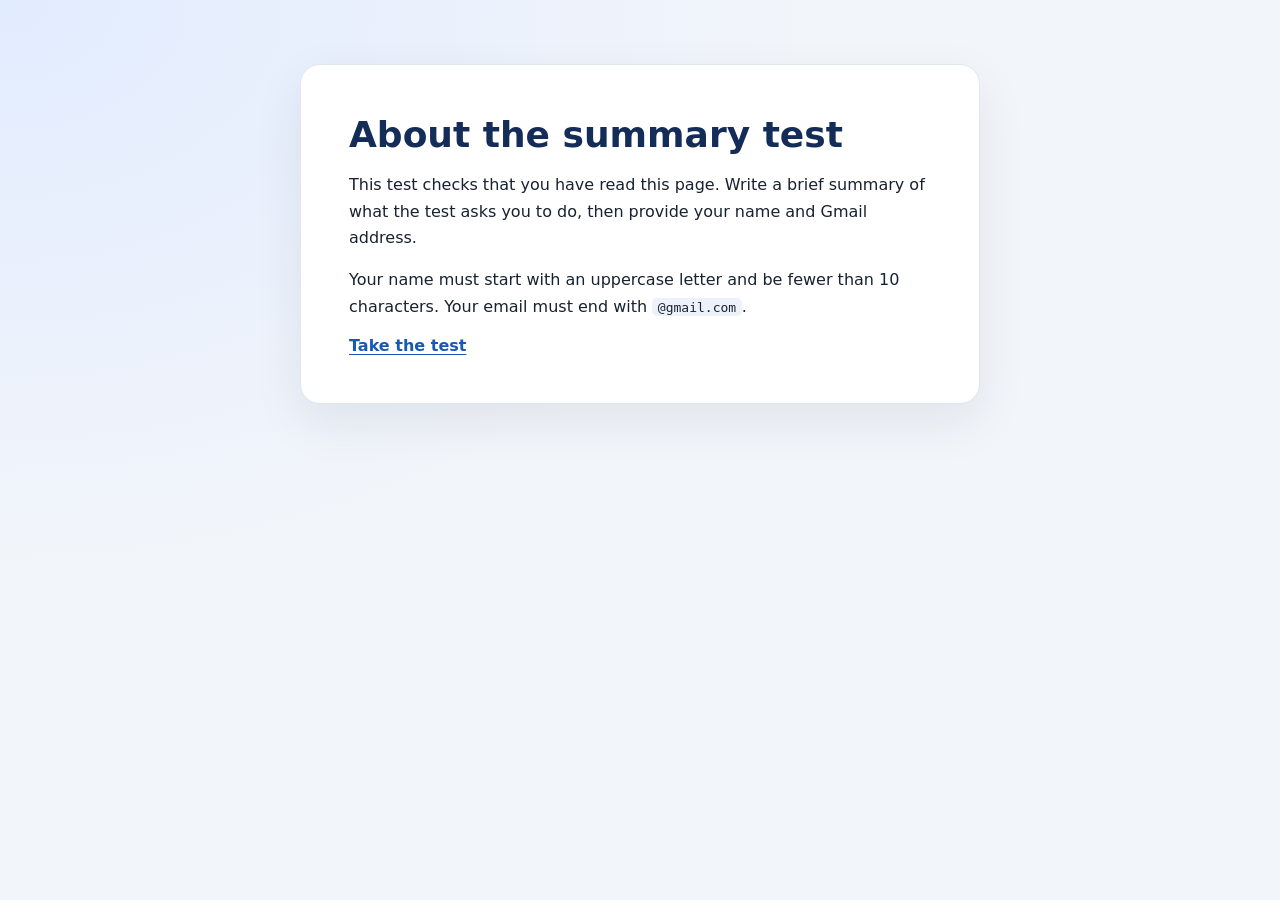
==== src/main/webapp/About.html @ 2d76cbe0 "first commit" ====
<!doctype html>
<html lang="en">
<head>
    <meta charset="UTF-8">
    <meta name="viewport" content="width=device-width, initial-scale=1">
    <title>About the summary test</title>
    <link rel="stylesheet" href="styles.css">
</head>
<body>
    <main>
        <h1>About the summary test</h1>
        <p>This test checks that you have read this page. Write a brief summary of what
           the test asks you to do, then provide your name and Gmail address.</p>
        <p>Your name must start with an uppercase letter and be fewer than 10 characters.
           Your email must end with <code>@gmail.com</code>.</p>
        <a href="test.html">Take the test</a>
    </main>
</body>
</html>
---- src/main/webapp/styles.css ----
:root {
    color-scheme: light;
    font-family: system-ui, -apple-system, BlinkMacSystemFont, "Segoe UI", sans-serif;
    color: #182230;
    background: #f2f5fa;
    font-synthesis: none;
    text-rendering: optimizeLegibility;
}

* {
    box-sizing: border-box;
}

body {
    min-width: 320px;
    min-height: 100vh;
    margin: 0;
    padding: clamp(1rem, 5vw, 4rem) 1rem;
    background:
        radial-gradient(ellipse at top left, #e2ecff 0, transparent 45%),
        #f2f5fa;
}

main {
    width: min(100%, 680px);
    margin: 0 auto;
    padding: clamp(1.5rem, 5vw, 3rem);
    border: 1px solid #e1e7f0;
    border-radius: 20px;
    background: #fff;
    box-shadow: 0 18px 50px rgb(24 34 48 / 8%);
}

h1 {
    margin: 0 0 1rem;
    color: #142d58;
    font-size: clamp(1.75rem, 4vw, 2.25rem);
    line-height: 1.2;
}

h2 {
    margin-top: 2rem;
    color: #142d58;
}

p,
li {
    line-height: 1.65;
}

a {
    color: #1759b7;
    font-weight: 650;
    text-underline-offset: 0.2em;
}

a:hover {
    color: #0d3979;
}

form {
    margin-top: 1.75rem;
}

label {
    display: inline-block;
    margin-bottom: 0.45rem;
    font-weight: 650;
}

input,
textarea {
    width: 100%;
    padding: 0.8rem 0.9rem;
    border: 1px solid #b8c4d6;
    border-radius: 10px;
    color: inherit;
    background: #fff;
    font: inherit;
}

textarea {
    min-height: 150px;
    resize: vertical;
}

input:focus,
textarea:focus {
    border-color: #2463c2;
    outline: 3px solid rgb(36 99 194 / 18%);
}

button {
    display: inline-flex;
    align-items: center;
    justify-content: center;
    min-height: 46px;
    padding: 0.7rem 1.2rem;
    border: 0;
    border-radius: 10px;
    color: #fff;
    background: #1759b7;
    font: inherit;
    font-weight: 700;
    cursor: pointer;
}

button:hover {
    background: #0d3979;
}

button:focus-visible,
a:focus-visible {
    outline: 3px solid #91b9f5;
    outline-offset: 3px;
}

code {
    padding: 0.1rem 0.35rem;
    border-radius: 5px;
    background: #edf2fa;
}
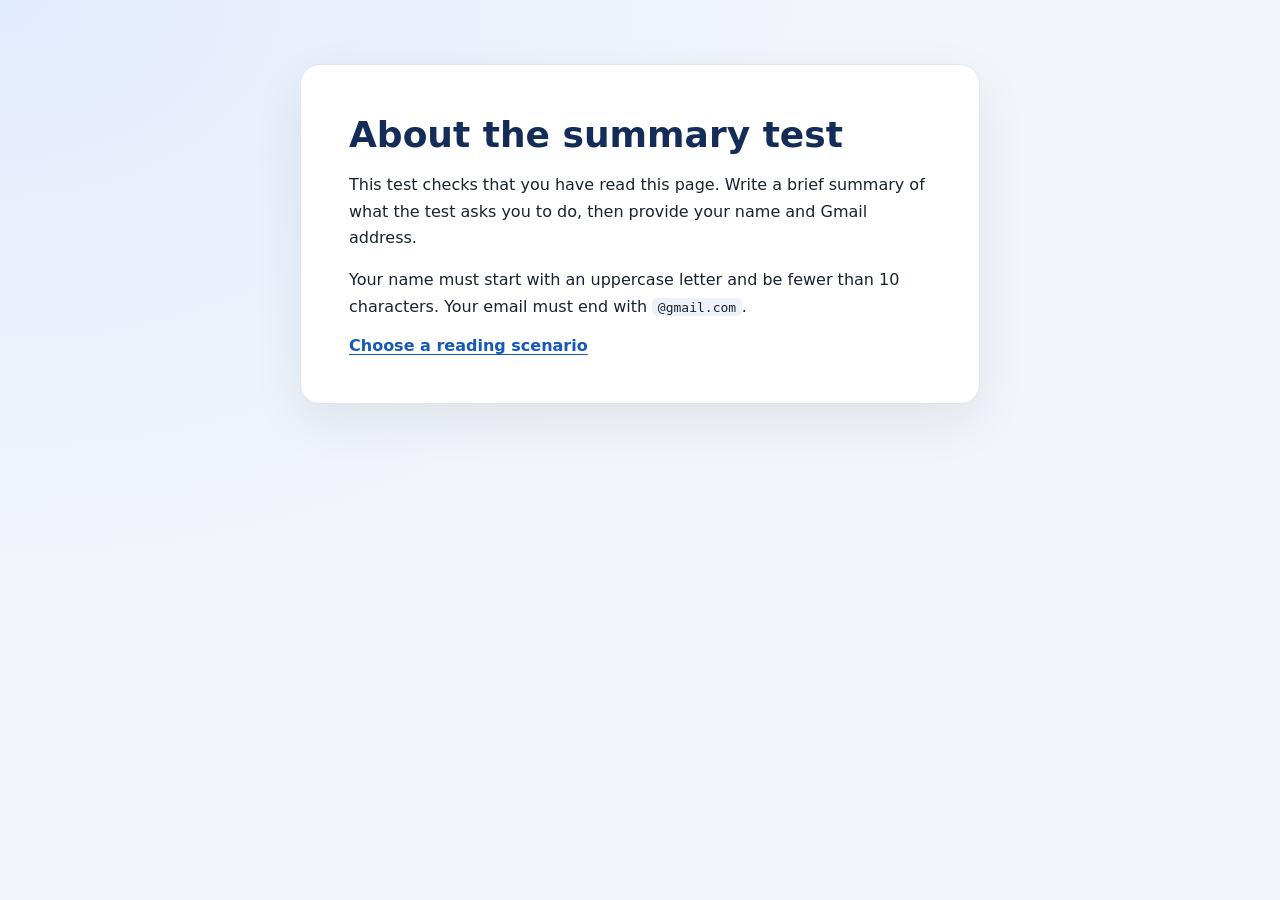
==== commit 9cea2801: "second commit" ====
--- a/src/main/webapp/About.html
+++ b/src/main/webapp/About.html
@@ -13,7 +13,7 @@
            the test asks you to do, then provide your name and Gmail address.</p>
         <p>Your name must start with an uppercase letter and be fewer than 10 characters.
            Your email must end with <code>@gmail.com</code>.</p>
-        <a href="test.html">Take the test</a>
+        <a href="scenarios.html">Choose a reading scenario</a>
     </main>
 </body>
 </html>
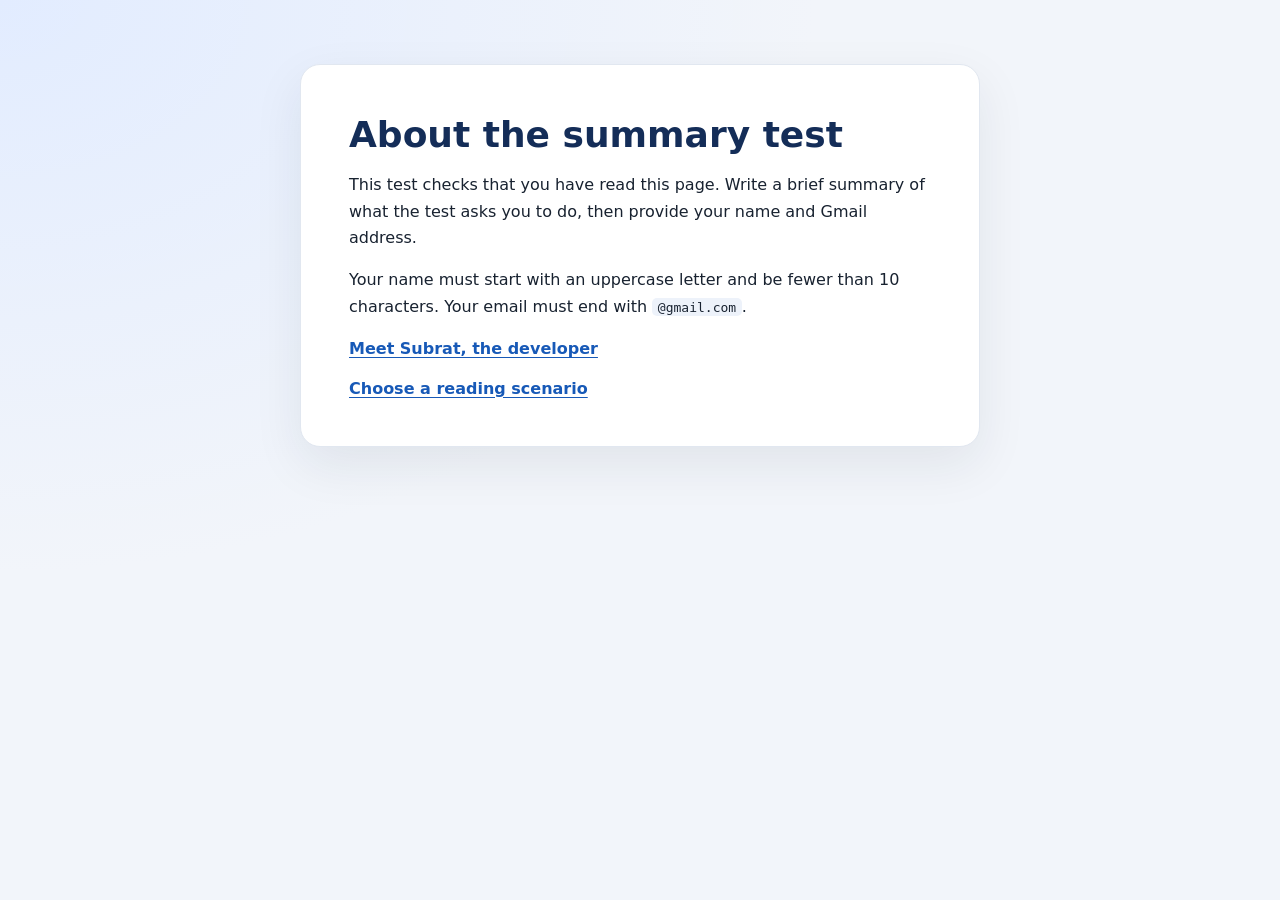
==== commit d54a2c74: "fourth commit" ====
--- a/src/main/webapp/About.html
+++ b/src/main/webapp/About.html
@@ -13,6 +13,7 @@
            the test asks you to do, then provide your name and Gmail address.</p>
         <p>Your name must start with an uppercase letter and be fewer than 10 characters.
            Your email must end with <code>@gmail.com</code>.</p>
+        <p><a href="subrat.html">Meet Subrat, the developer</a></p>
         <a href="scenarios.html">Choose a reading scenario</a>
     </main>
 </body>
--- a/src/main/webapp/styles.css
+++ b/src/main/webapp/styles.css
@@ -62,6 +62,36 @@
     margin-top: 1.75rem;
 }
 
+section {
+    margin: 1.5rem 0;
+    padding: 0.25rem 1.25rem 1rem;
+    border-left: 4px solid #8bb2ed;
+    border-radius: 0 10px 10px 0;
+    background: #f5f8fd;
+}
+
+section h2 {
+    margin-top: 1rem;
+}
+
+.writing-tips {
+    margin: 1.5rem 0;
+    padding: 1rem 1.2rem;
+    border: 1px solid #dbe5f2;
+    border-radius: 12px;
+    background: #f9fbfe;
+}
+
+.writing-tips summary {
+    color: #142d58;
+    font-weight: 700;
+    cursor: pointer;
+}
+
+.writing-tips li + li {
+    margin-top: 0.35rem;
+}
+
 label {
     display: inline-block;
     margin-bottom: 0.45rem;
@@ -82,6 +112,12 @@
 textarea {
     min-height: 150px;
     resize: vertical;
+}
+
+.field-hint {
+    margin: 0.4rem 0 1rem;
+    color: #526174;
+    font-size: 0.9rem;
 }
 
 input:focus,
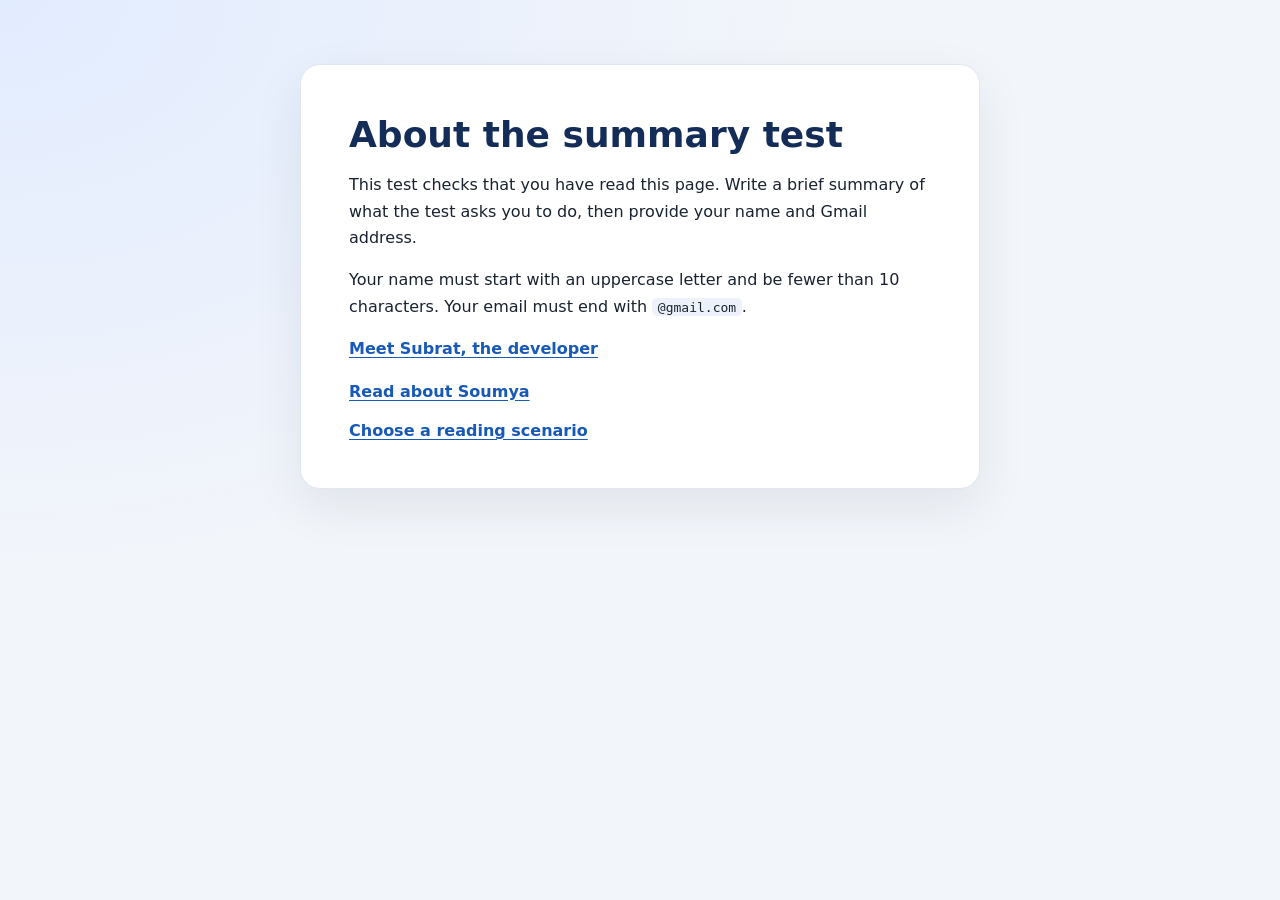
==== commit 824d611e: "fifth commit" ====
--- a/src/main/webapp/About.html
+++ b/src/main/webapp/About.html
@@ -14,6 +14,7 @@
         <p>Your name must start with an uppercase letter and be fewer than 10 characters.
            Your email must end with <code>@gmail.com</code>.</p>
         <p><a href="subrat.html">Meet Subrat, the developer</a></p>
+        <p><a href="soumya.html">Read about Soumya</a></p>
         <a href="scenarios.html">Choose a reading scenario</a>
     </main>
 </body>
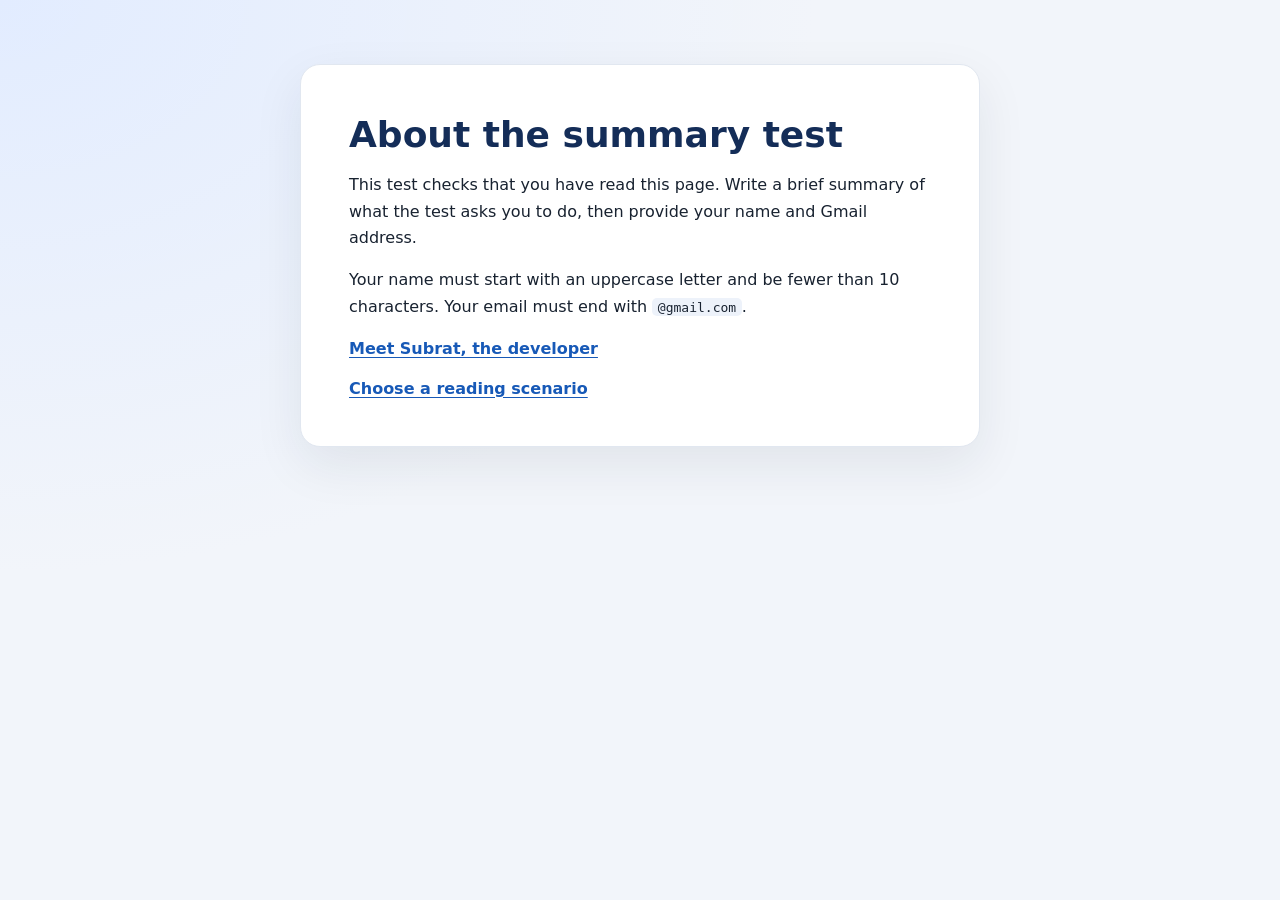
==== commit 648df178: "Merge d54a2c7483cd841b90a52dd3de1fbd29f5fa4992 into ca9f4e01071320c4df9c17f6b9d669b55c29d847" ====
--- a/src/main/webapp/About.html
+++ b/src/main/webapp/About.html
@@ -14,7 +14,6 @@
         <p>Your name must start with an uppercase letter and be fewer than 10 characters.
            Your email must end with <code>@gmail.com</code>.</p>
         <p><a href="subrat.html">Meet Subrat, the developer</a></p>
-        <p><a href="soumya.html">Read about Soumya</a></p>
         <a href="scenarios.html">Choose a reading scenario</a>
     </main>
 </body>
